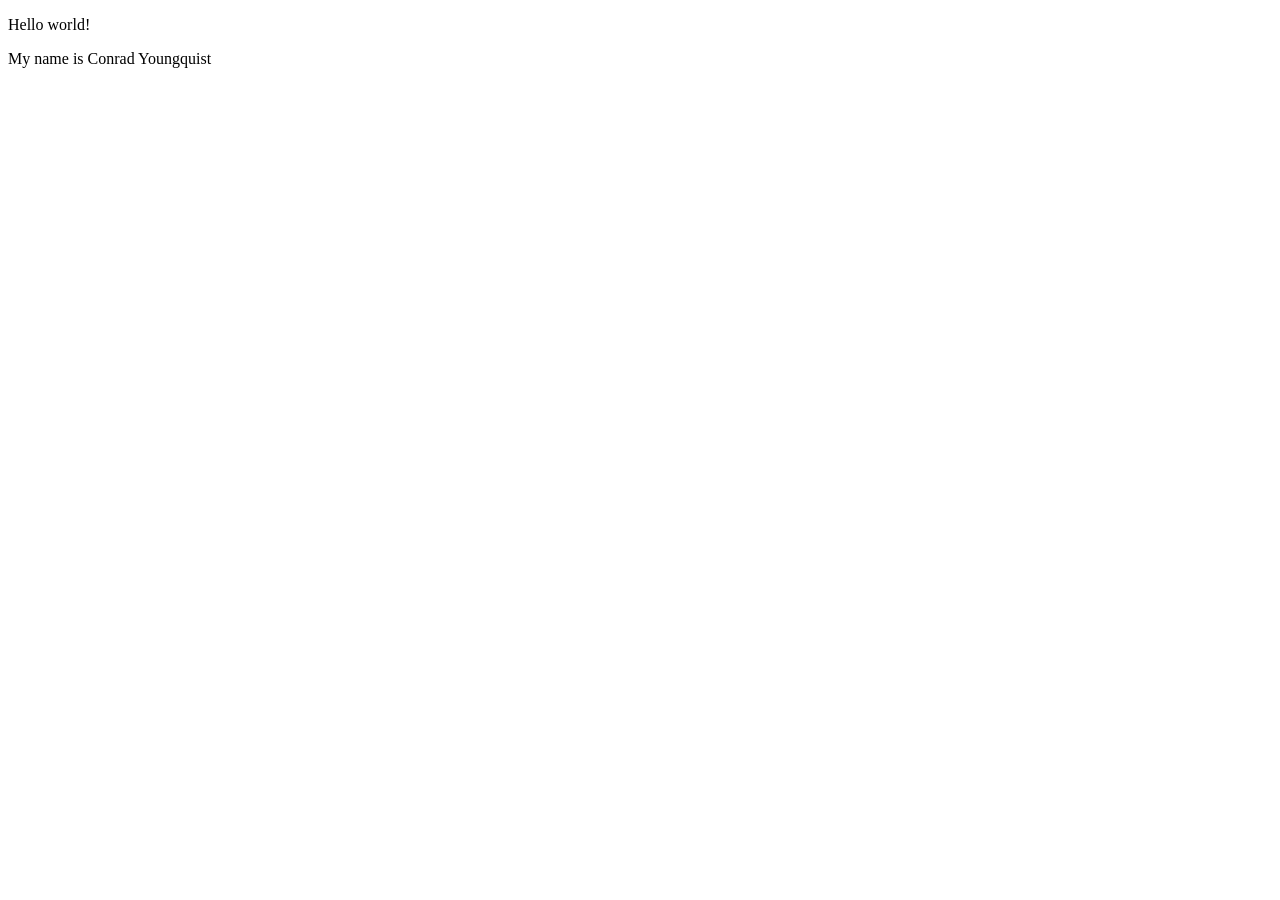
==== index.html @ f0e1b49a "Add files via upload" ====
<!DOCTYPE html>
<html lang="en">
<meta charset="UTF-8">
<title>Page Title</title>
<meta name="viewport" content="width=device-width,initial-scale=1">
<link rel="stylesheet" href="">
<style>
</style>
<script src=""></script>
<!--- Code above this line will not be displayed on the browser -->
<body>
<p> Hello world! </p>
<p>My name is Conrad Youngquist</p>
</body>
</html>
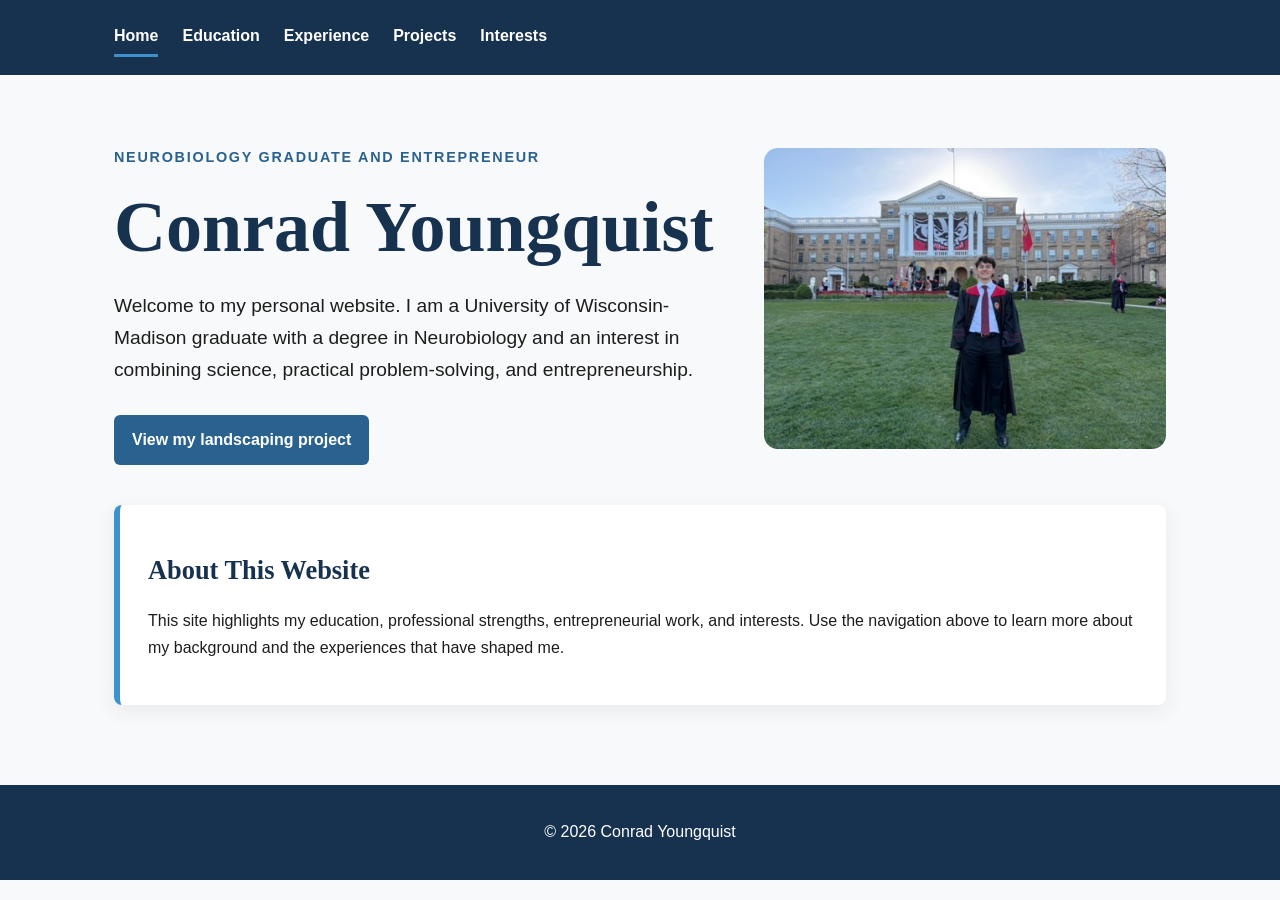
==== commit 10e485a6: "Add files via upload" ====
--- a/index.html
+++ b/index.html
@@ -1,15 +1,39 @@
 <!DOCTYPE html>
 <html lang="en">
-<meta charset="UTF-8">
-<title>Page Title</title>
-<meta name="viewport" content="width=device-width,initial-scale=1">
-<link rel="stylesheet" href="">
-<style>
-</style>
-<script src=""></script>
-<!--- Code above this line will not be displayed on the browser -->
+<head>
+    <meta charset="UTF-8">
+    <meta name="viewport" content="width=device-width, initial-scale=1.0">
+    <title>Home | Conrad Youngquist</title>
+    <link rel="stylesheet" href="css/style.css">
+</head>
 <body>
-<p> Hello world! </p>
-<p>My name is Conrad Youngquist</p>
+    <header>
+        <nav aria-label="Main navigation">
+            <a class="current" href="index.html">Home</a>
+            <a href="education/education.html">Education</a>
+            <a href="experience/experience.html">Experience</a>
+            <a href="projects/projects.html">Projects</a>
+            <a href="interests/interests.html">Interests</a>
+        </nav>
+    </header>
+
+    <main>
+        <section class="hero">
+            <div>
+                <p class="eyebrow">Neurobiology graduate and entrepreneur</p>
+                <h1>Conrad Youngquist</h1>
+                <p class="lead">Welcome to my personal website. I am a University of Wisconsin-Madison graduate with a degree in Neurobiology and an interest in combining science, practical problem-solving, and entrepreneurship.</p>
+                <a class="button" href="projects/projects.html">View my landscaping project</a>
+            </div>
+            <img src="images/graduation.jpeg" alt="Conrad Youngquist wearing graduation regalia in front of Bascom Hall at the University of Wisconsin-Madison">
+        </section>
+
+        <section class="card">
+            <h2>About This Website</h2>
+            <p>This site highlights my education, professional strengths, entrepreneurial work, and interests. Use the navigation above to learn more about my background and the experiences that have shaped me.</p>
+        </section>
+    </main>
+
+    <footer><p>&copy; 2026 Conrad Youngquist</p></footer>
 </body>
-</html>+</html>
--- a/css/style.css
+++ b/css/style.css
@@ -0,0 +1,160 @@
+:root {
+    --navy: #16324f;
+    --blue: #2a628f;
+    --light-blue: #3e92cc;
+    --off-white: #f8f9fa;
+    --charcoal: #1d1d1d;
+    --white: #ffffff;
+}
+
+* { box-sizing: border-box; }
+
+body {
+    margin: 0;
+    background-color: var(--off-white);
+    color: var(--charcoal);
+    font-family: Arial, sans-serif;
+    line-height: 1.65;
+}
+
+header { background-color: var(--navy); }
+
+nav {
+    max-width: 1100px;
+    margin: 0 auto;
+    padding: 18px 24px;
+    display: flex;
+    flex-wrap: wrap;
+    gap: 10px 24px;
+}
+
+nav a {
+    color: var(--white);
+    font-weight: bold;
+    text-decoration: none;
+    padding: 5px 0;
+    border-bottom: 3px solid transparent;
+}
+
+nav a:hover,
+nav a:focus,
+nav a.current { border-bottom-color: var(--light-blue); }
+
+main {
+    max-width: 1100px;
+    margin: 0 auto;
+    padding: 56px 24px;
+}
+
+h1,
+h2 {
+    font-family: Georgia, "Times New Roman", serif;
+    color: var(--navy);
+    line-height: 1.2;
+}
+
+h1 { font-size: clamp(2.3rem, 6vw, 4.5rem); margin: 0 0 20px; }
+h2 { font-size: 1.65rem; }
+
+.eyebrow {
+    color: var(--blue);
+    font-size: 0.9rem;
+    font-weight: bold;
+    letter-spacing: 0.12em;
+    text-transform: uppercase;
+}
+
+.lead { font-size: 1.2rem; max-width: 760px; }
+
+.hero {
+    display: grid;
+    grid-template-columns: 1.2fr 0.8fr;
+    gap: 48px;
+    align-items: center;
+    margin-bottom: 40px;
+}
+
+.hero img,
+.wide-photo img,
+.project-layout img {
+    display: block;
+    width: 100%;
+    border-radius: 14px;
+}
+
+.hero img { max-height: 500px; object-fit: cover; }
+
+.button {
+    display: inline-block;
+    margin-top: 10px;
+    padding: 12px 18px;
+    border-radius: 6px;
+    background-color: var(--blue);
+    color: var(--white);
+    font-weight: bold;
+    text-decoration: none;
+}
+
+.button:hover,
+.button:focus { background-color: var(--navy); }
+
+.card {
+    margin: 24px 0;
+    padding: 28px;
+    background-color: var(--white);
+    border-left: 6px solid var(--light-blue);
+    border-radius: 8px;
+    box-shadow: 0 6px 20px rgba(22, 50, 79, 0.08);
+}
+
+.project-layout {
+    display: grid;
+    grid-template-columns: 1.1fr 0.9fr;
+    gap: 34px;
+    align-items: center;
+}
+
+.project-gallery {
+    display: grid;
+    grid-template-columns: repeat(2, 1fr);
+    gap: 24px;
+}
+
+.project-gallery figure { margin: 0; }
+
+.project-gallery img {
+    display: block;
+    width: 100%;
+    aspect-ratio: 4 / 3;
+    object-fit: cover;
+    border-radius: 10px;
+}
+
+.interest-grid {
+    display: grid;
+    grid-template-columns: repeat(3, 1fr);
+    gap: 20px;
+}
+
+.interest-grid .card { margin: 0; }
+
+.wide-photo { max-width: 820px; margin: 40px auto 0; }
+figcaption { margin-top: 8px; color: #4b5563; font-size: 0.95rem; }
+dt { margin-top: 16px; color: var(--navy); font-weight: bold; }
+dd { margin-left: 0; }
+.job-meta { color: var(--blue); font-size: 1.05rem; }
+
+footer {
+    background-color: var(--navy);
+    color: var(--white);
+    padding: 18px 24px;
+    text-align: center;
+}
+
+@media (max-width: 760px) {
+    .hero,
+    .project-layout,
+    .project-gallery,
+    .interest-grid { grid-template-columns: 1fr; }
+    main { padding-top: 36px; }
+}
